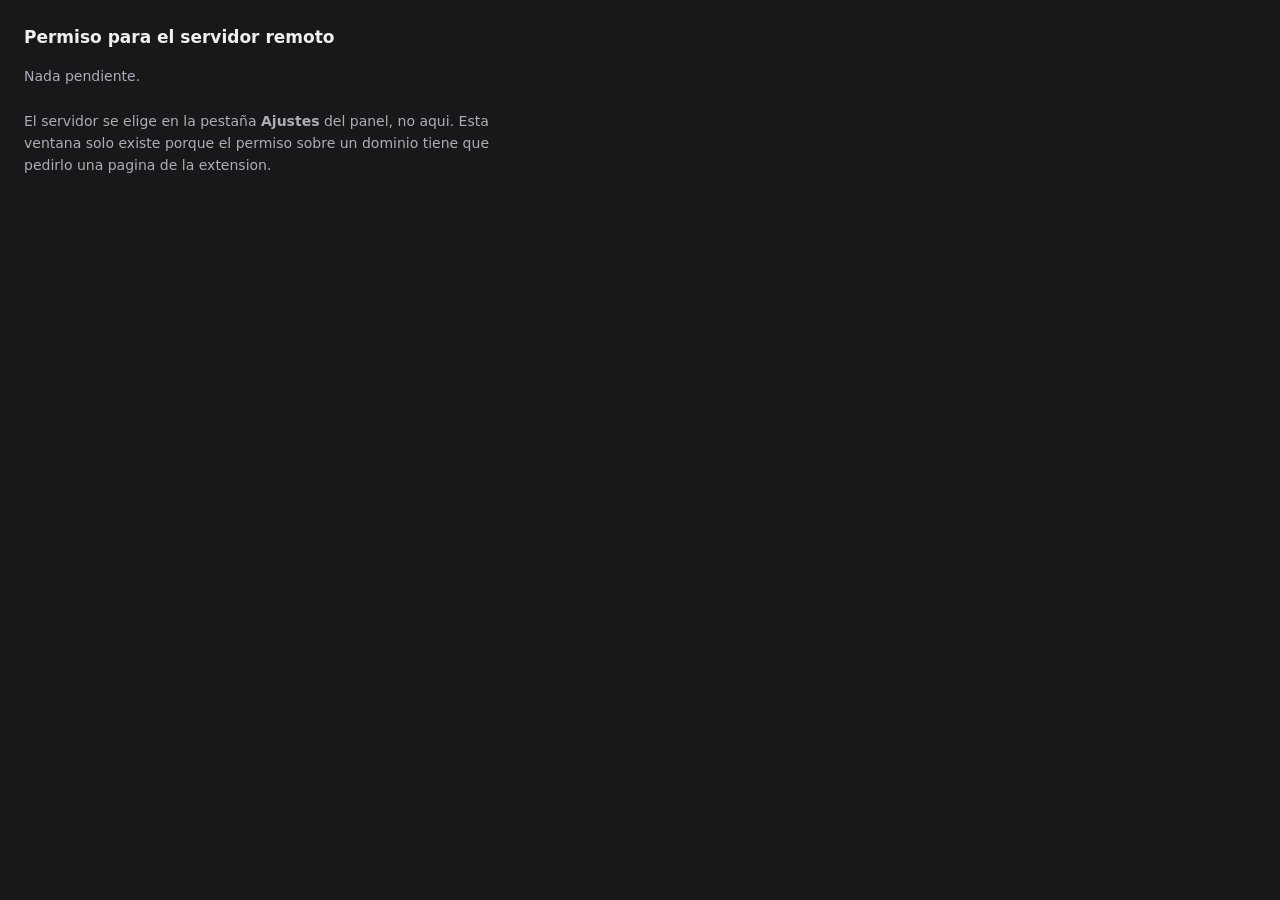
==== extension/opciones.html @ c2e5a0d2 "Extensión de Chrome para escuchar el audio original sobre los VOD de Twitch Reproduce sobre el VOD l" ====
<!DOCTYPE html>
<html lang="es">
<head>
<meta charset="utf-8">
<title>Twitch Audio Vault</title>
<style>
  body {
    margin: 0; padding: 24px; background: #18181b; color: #efeff1;
    font: 14px/1.6 "Inter", "Segoe UI", system-ui, sans-serif;
  }
  .caja { max-width: 480px; }
  h1 { font-size: 17px; margin: 0 0 4px; }
  p { color: #adadb8; }
  code { background: #1f1f23; padding: 1px 5px; border-radius: 4px; }
  button {
    background: #9147ff; color: #fff; border: 0; border-radius: 6px;
    padding: 9px 16px; font: inherit; font-weight: 600; cursor: pointer;
  }
  button:hover { background: #a970ff; }
  #estado { margin-top: 14px; }
  .ok { color: #00f593; }
  .bad { color: #ff8f8f; }
</style>
</head>
<body>
<div class="caja">
  <h1>Permiso para el servidor remoto</h1>
  <p id="explica">Nada pendiente.</p>
  <button id="dar" hidden>Dar permiso</button>
  <div id="estado"></div>
  <p style="margin-top:22px">
    El servidor se elige en la pestaña <b>Ajustes</b> del panel, no aqui. Esta
    ventana solo existe porque el permiso sobre un dominio tiene que pedirlo
    una pagina de la extension.
  </p>
</div>
<script src="opciones.js"></script>
</body>
</html>
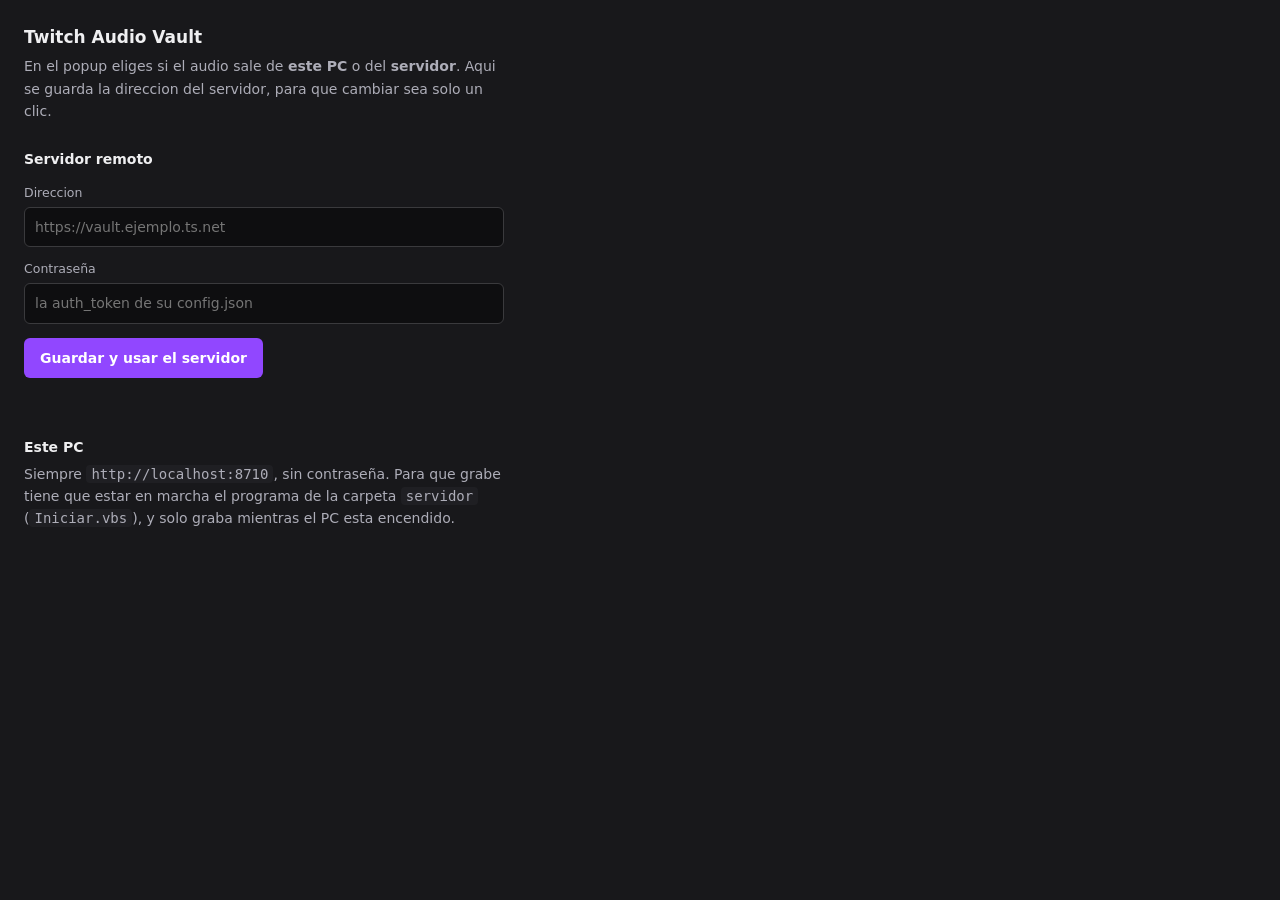
==== commit 62fef800: "Elige grabador local o remoto y cierra el servidor local a webs ajenas Extension: - Selector «Este P" ====
--- a/extension/opciones.html
+++ b/extension/opciones.html
@@ -10,30 +10,57 @@
   }
   .caja { max-width: 480px; }
   h1 { font-size: 17px; margin: 0 0 4px; }
-  p { color: #adadb8; }
+  h2 { font-size: 14px; margin: 26px 0 4px; }
+  p { color: #adadb8; margin: 4px 0 12px; }
   code { background: #1f1f23; padding: 1px 5px; border-radius: 4px; }
+  label { display: block; color: #adadb8; font-size: 12.5px; margin: 12px 0 4px; }
+  input {
+    width: 100%; box-sizing: border-box; background: #0e0e10; color: #efeff1;
+    border: 1px solid #3a3a3d; border-radius: 6px; padding: 8px 10px; font: inherit;
+  }
+  input:focus { outline: none; border-color: #9147ff; }
   button {
     background: #9147ff; color: #fff; border: 0; border-radius: 6px;
     padding: 9px 16px; font: inherit; font-weight: 600; cursor: pointer;
+    margin-top: 14px;
   }
   button:hover { background: #a970ff; }
-  #estado { margin-top: 14px; }
+  .estado { margin-top: 10px; min-height: 1.6em; }
   .ok { color: #00f593; }
   .bad { color: #ff8f8f; }
 </style>
 </head>
 <body>
 <div class="caja">
-  <h1>Permiso para el servidor remoto</h1>
-  <p id="explica">Nada pendiente.</p>
-  <button id="dar" hidden>Dar permiso</button>
-  <div id="estado"></div>
-  <p style="margin-top:22px">
-    El servidor se elige en la pestaña <b>Ajustes</b> del panel, no aqui. Esta
-    ventana solo existe porque el permiso sobre un dominio tiene que pedirlo
-    una pagina de la extension.
+  <h1>Twitch Audio Vault</h1>
+  <p>
+    En el popup eliges si el audio sale de <b>este PC</b> o del <b>servidor</b>.
+    Aqui se guarda la direccion del servidor, para que cambiar sea solo un clic.
   </p>
+
+  <h2>Servidor remoto</h2>
+  <label for="url">Direccion</label>
+  <input id="url" type="text" spellcheck="false" placeholder="https://vault.ejemplo.ts.net">
+  <label for="token">Contraseña</label>
+  <input id="token" type="password" placeholder="la auth_token de su config.json">
+  <button id="guardar">Guardar y usar el servidor</button>
+  <div class="estado" id="estado-remoto"></div>
+
+  <h2>Este PC</h2>
+  <p>
+    Siempre <code>http://localhost:8710</code>, sin contraseña. Para que grabe
+    tiene que estar en marcha el programa de la carpeta <code>servidor</code>
+    (<code>Iniciar.vbs</code>), y solo graba mientras el PC esta encendido.
+  </p>
+
+  <div id="permiso" hidden>
+    <h2>Permiso pendiente</h2>
+    <p id="explica"></p>
+    <button id="dar">Dar permiso</button>
+    <div class="estado" id="estado"></div>
+  </div>
 </div>
+<script src="ajustes.js"></script>
 <script src="opciones.js"></script>
 </body>
 </html>
